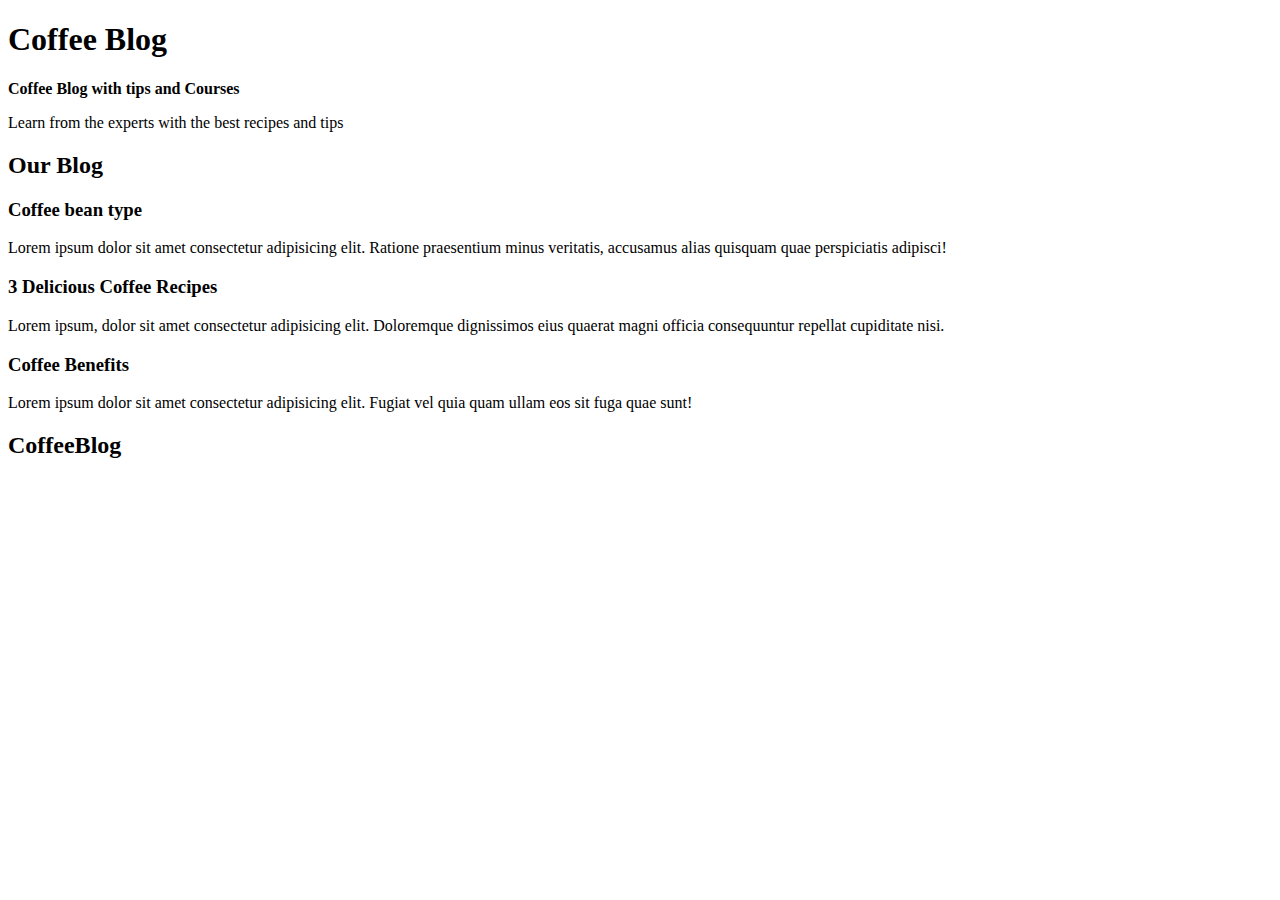
==== CoffeeBlog/index.html @ 303e0c06 "Add files via upload" ====
<!DOCTYPE html>
<html lang="en">
<head>
    <meta charset="UTF-8">
    <meta name="viewport" content="width=device-width, initial-scale=1.0">
    <title>Document</title>
</head>
<body>
    <header>
    <h1>Coffee Blog</h1>
        <p><b>Coffee Blog with tips and Courses</b></p>
        <p>Learn from the experts with the best recipes and tips</p>
</header>

<main>
    <h2>Our Blog</h2>
        <div>
            <h3>Coffee bean type</h3>
                <p>Lorem ipsum dolor sit amet consectetur adipisicing elit. Ratione praesentium minus veritatis, accusamus alias quisquam quae perspiciatis adipisci!</p>
        </div>
        <div>
            <h3>3 Delicious Coffee Recipes</h3>
                <p>Lorem ipsum, dolor sit amet consectetur adipisicing elit. Doloremque dignissimos eius quaerat magni officia consequuntur repellat cupiditate nisi.</p>
        </div>
        <div>
            <h3>Coffee Benefits</h3>
                <p>Lorem ipsum dolor sit amet consectetur adipisicing elit. Fugiat vel quia quam ullam eos sit fuga quae sunt!</p>
        </div>
            <h2>CoffeeBlog</h2>
            
        
    


</main>
</body>
</html>
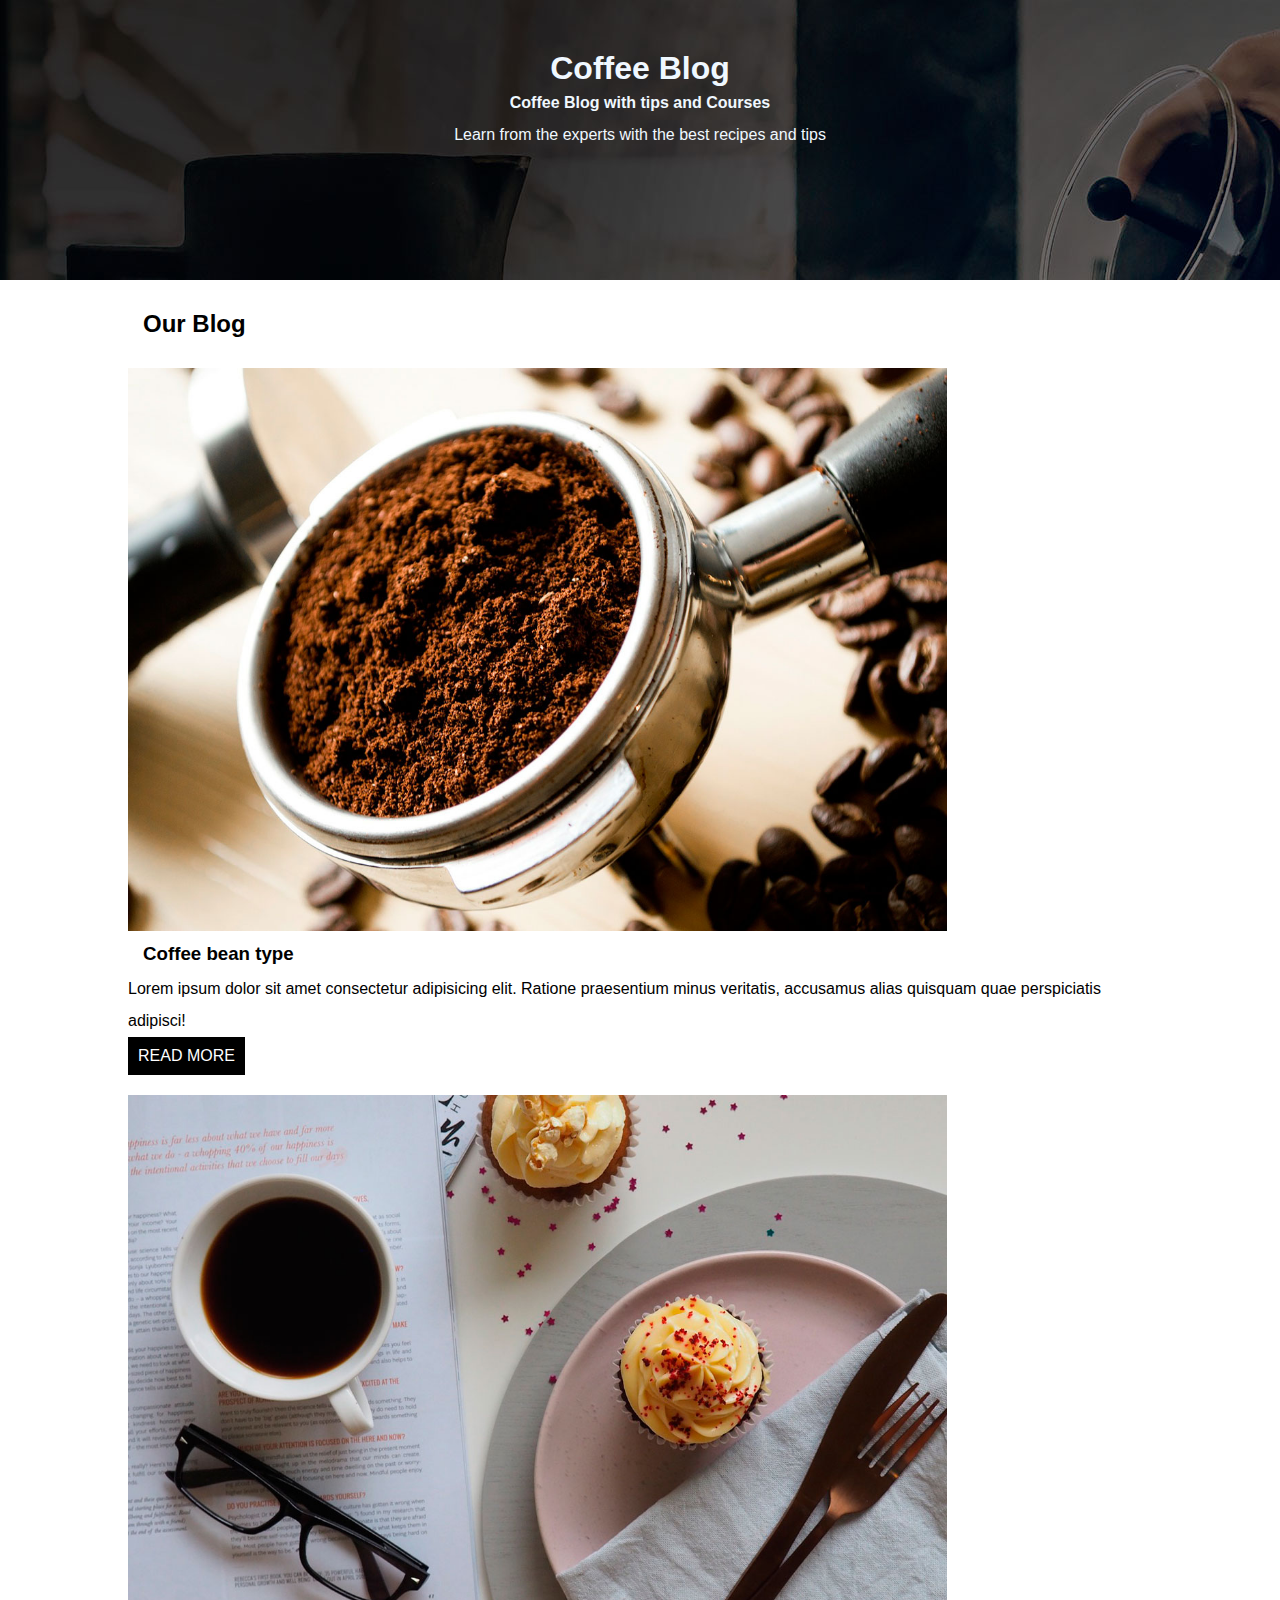
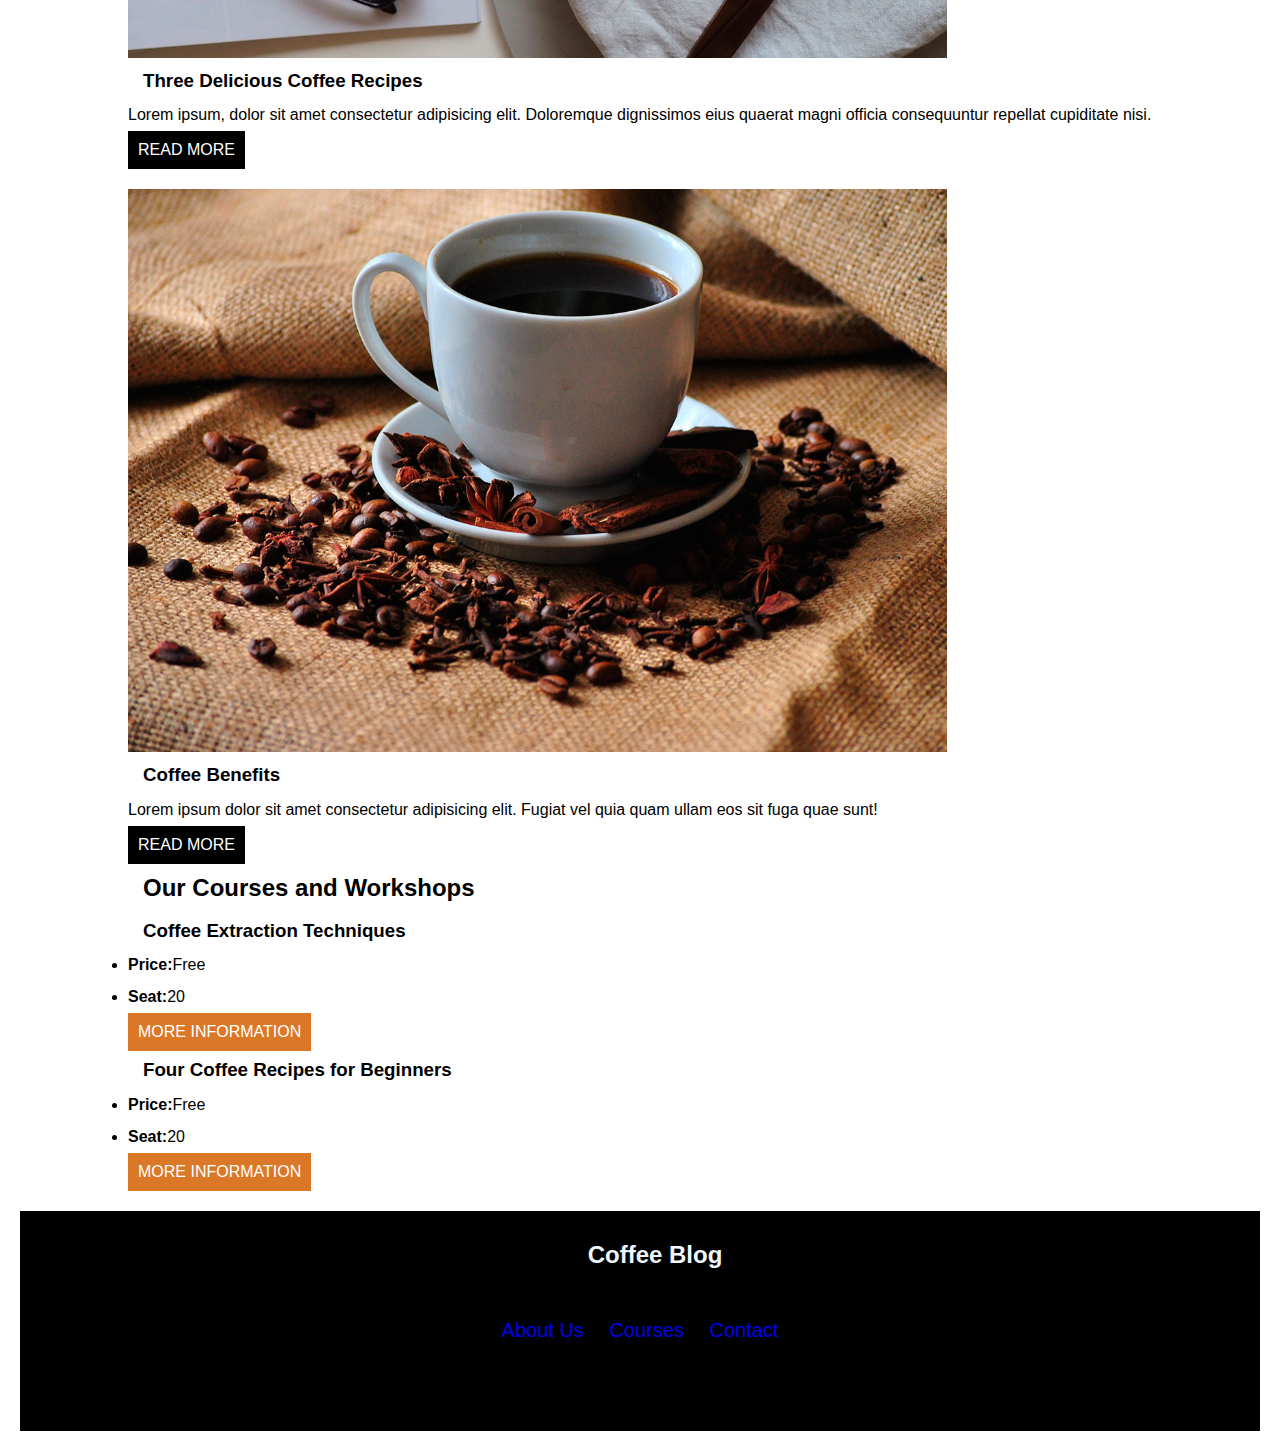
==== commit 70d439b3: "Add files via upload" ====
--- a/CoffeeBlog/index.html
+++ b/CoffeeBlog/index.html
@@ -3,35 +3,64 @@
 <head>
     <meta charset="UTF-8">
     <meta name="viewport" content="width=device-width, initial-scale=1.0">
+    <link rel="stylesheet" href="mystyle.css">
     <title>Document</title>
+    <style>
+    </style>
 </head>
-<body>
-    <header>
-    <h1>Coffee Blog</h1>
+<body>   
+    <header class="site-init">
+        <h1>Coffee Blog</h1>
         <p><b>Coffee Blog with tips and Courses</b></p>
         <p>Learn from the experts with the best recipes and tips</p>
-</header>
+    </header>
 
-<main>
-    <h2>Our Blog</h2>
-        <div>
+<main class="container">
+ <div>
+        <h2>Our Blog</h2>    
+            <img src="./img/blog1.jpg" alt="">
             <h3>Coffee bean type</h3>
                 <p>Lorem ipsum dolor sit amet consectetur adipisicing elit. Ratione praesentium minus veritatis, accusamus alias quisquam quae perspiciatis adipisci!</p>
-        </div>
-        <div>
-            <h3>3 Delicious Coffee Recipes</h3>
+                <a class="read-more-btn" href="#">Read More</a>
+ </div>
+ <div>                   
+            <img src="./img/blog2.jpg" alt="">
+        <h3>Three Delicious Coffee Recipes</h3>
                 <p>Lorem ipsum, dolor sit amet consectetur adipisicing elit. Doloremque dignissimos eius quaerat magni officia consequuntur repellat cupiditate nisi.</p>
-        </div>
-        <div>
-            <h3>Coffee Benefits</h3>
+                <a class="read-more-btn" href="#">Read More</a>
+ </div>         
+ <div>
+            <img src="./img/blog3.jpg" alt="">
+        <h3>Coffee Benefits</h3>
                 <p>Lorem ipsum dolor sit amet consectetur adipisicing elit. Fugiat vel quia quam ullam eos sit fuga quae sunt!</p>
-        </div>
-            <h2>CoffeeBlog</h2>
-            
-        
-    
+                <a class="read-more-btn" href="#">Read More</a>
+ </div>            
+ <div>  
+        <h2>Our Courses and Workshops</h2>
+            <h3>Coffee Extraction Techniques</h3>
+            <ul>                         
+                <li><p><b>Price:</b>Free</p></li>
+                <li><p><b>Seat:</b>20</p></li>          
+            </ul>
+            <a class="more-info-btn" href="#">More Information</a> 
 
-
-</main>
+        <h3>Four Coffee Recipes for Beginners</h3>
+        <ul>                         
+            <li><p><b>Price:</b>Free</p></li>
+            <li><p><b>Seat:</b>20</p></li>          
+        </ul>
+        <a class="more-info-btn" href="#">More Information</a> 
+ </div> 
+</main>                
+    <footer>
+        <div class="site-end">
+        <h2>Coffee Blog</h2>
+            <ul class="footer-btn">
+            <li><a href="#">About Us</a></li>
+            <li><a href="#">Courses</a></li>
+            <li><a href="#">Contact</a></li>
+            </ul>
+        </div>       
+    </footer>       
 </body>
 </html>--- a/CoffeeBlog/mystyle.css
+++ b/CoffeeBlog/mystyle.css
@@ -0,0 +1,87 @@
+/*global*/
+*{
+margin: 0;
+padding: 0;
+}
+body{ 
+    font-family: Arial;
+}
+p{
+    line-height: 2;
+}
+h2,h3{
+    position: relative;
+    left: 15px;
+    line-height: 2
+}
+img{
+    max-width: 80%;
+    margin-top: 20px;
+}
+a{
+    text-decoration: none;
+}
+
+/*utilities*/
+.container{
+    width: 80%;
+    margin-left: auto;
+    margin-right: auto;
+    margin-top: auto;
+}
+.read-more-btn{   
+    background-color: black;
+    color: white;
+    text-decoration: none;
+    padding: 10px;
+    text-transform: uppercase;
+    margin: auto; 
+    display: inline-block;
+}
+.more-info-btn{
+    display: inline-block;
+    background-color: rgb(218, 120, 39);
+    color: white;
+    text-decoration: none;
+    padding: 10px;
+    text-transform: uppercase;
+    margin: auto;   
+}
+.footer-btn{
+    color: white;
+    text-transform: capitalize;
+    margin: 0 20px;
+    font-size: 20px;
+    padding: 30px;
+    list-style-type: none;
+    text-align: center;
+}
+.footer-btn li{
+    display: inline-block;
+    font-size: 20px;
+    padding: 10px;
+    
+  }
+
+/*header*/
+.site-init{
+    background-image: url(./img/banner.jpg);
+    background-color: grey;
+    height: 230px;
+    color: aliceblue;
+    text-align: center;
+    margin-bottom: 20px;
+    padding-top: 50px;
+    
+}
+
+/*footer*/
+.site-end{
+    background-color: black;
+    color: aliceblue;    
+    height: 200px;
+    margin: 20px 20px;
+    padding-top: 20px;
+    text-align: center;
+}
+
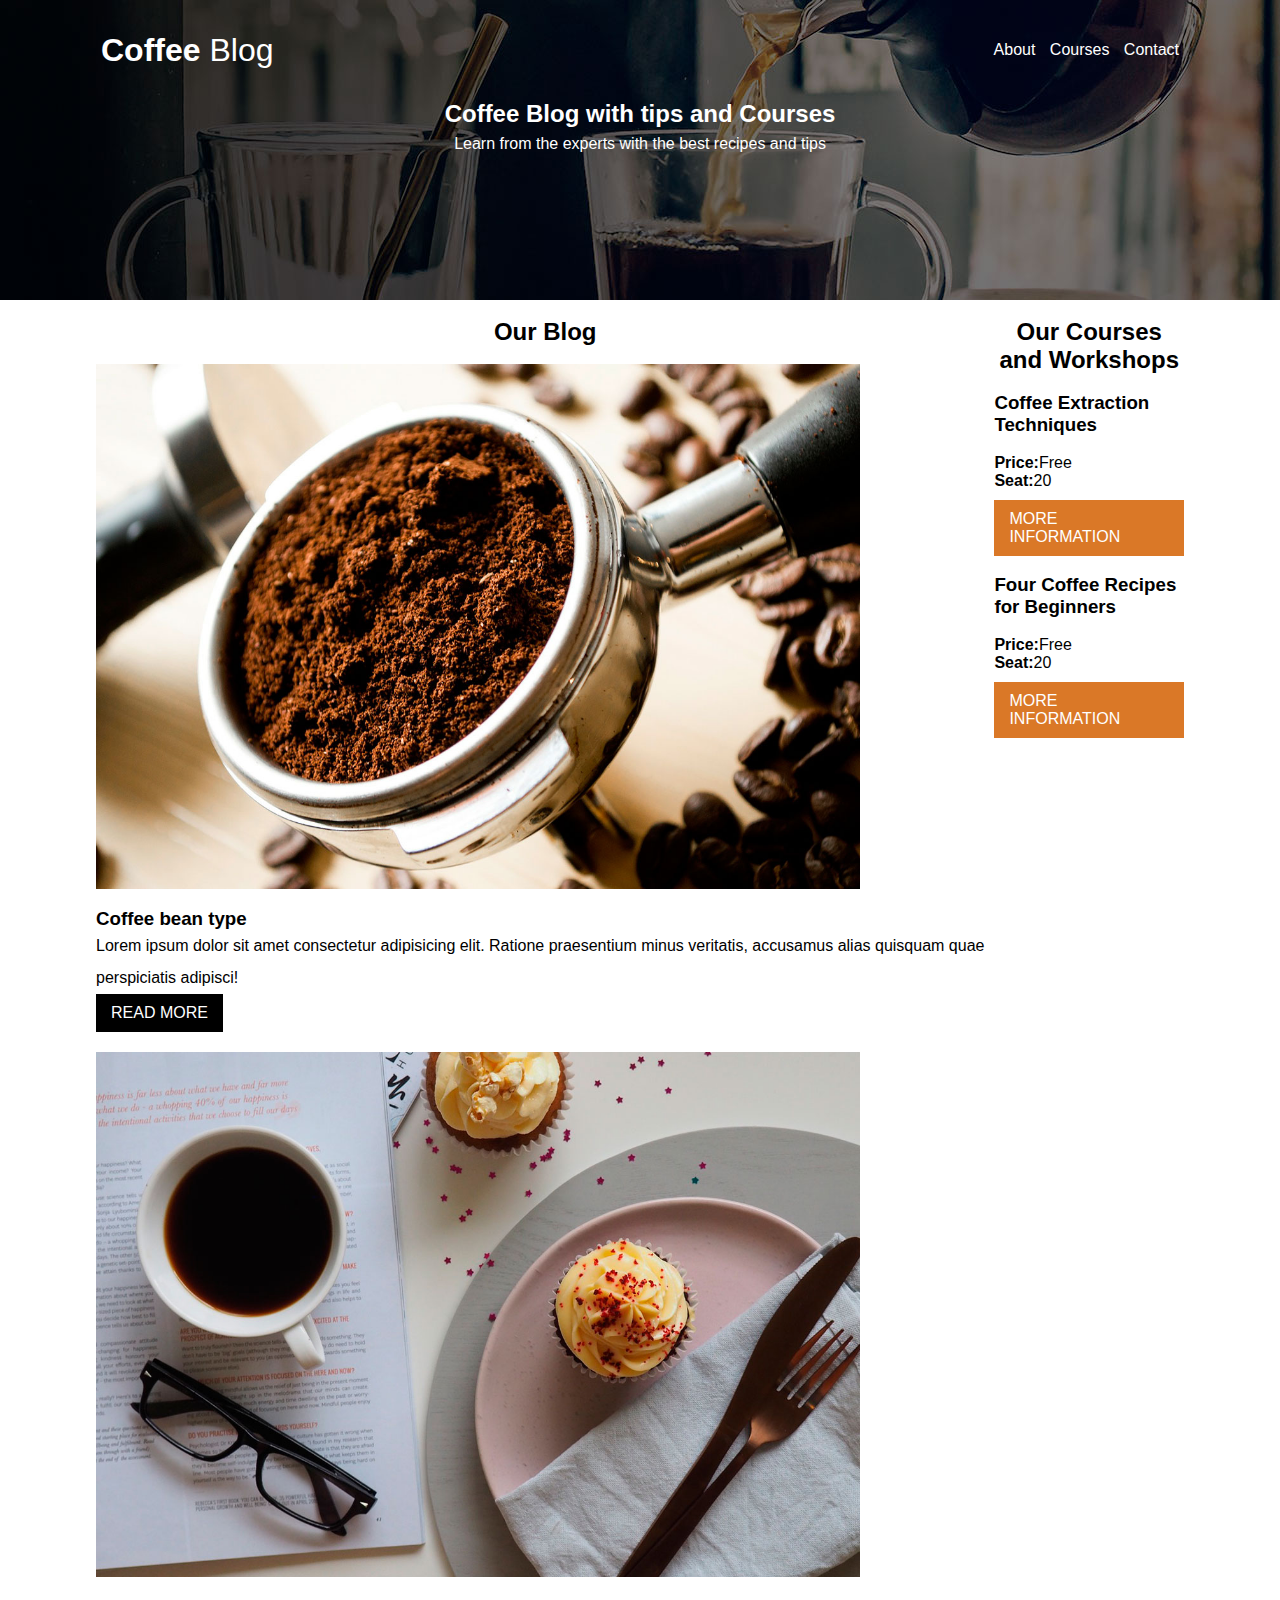
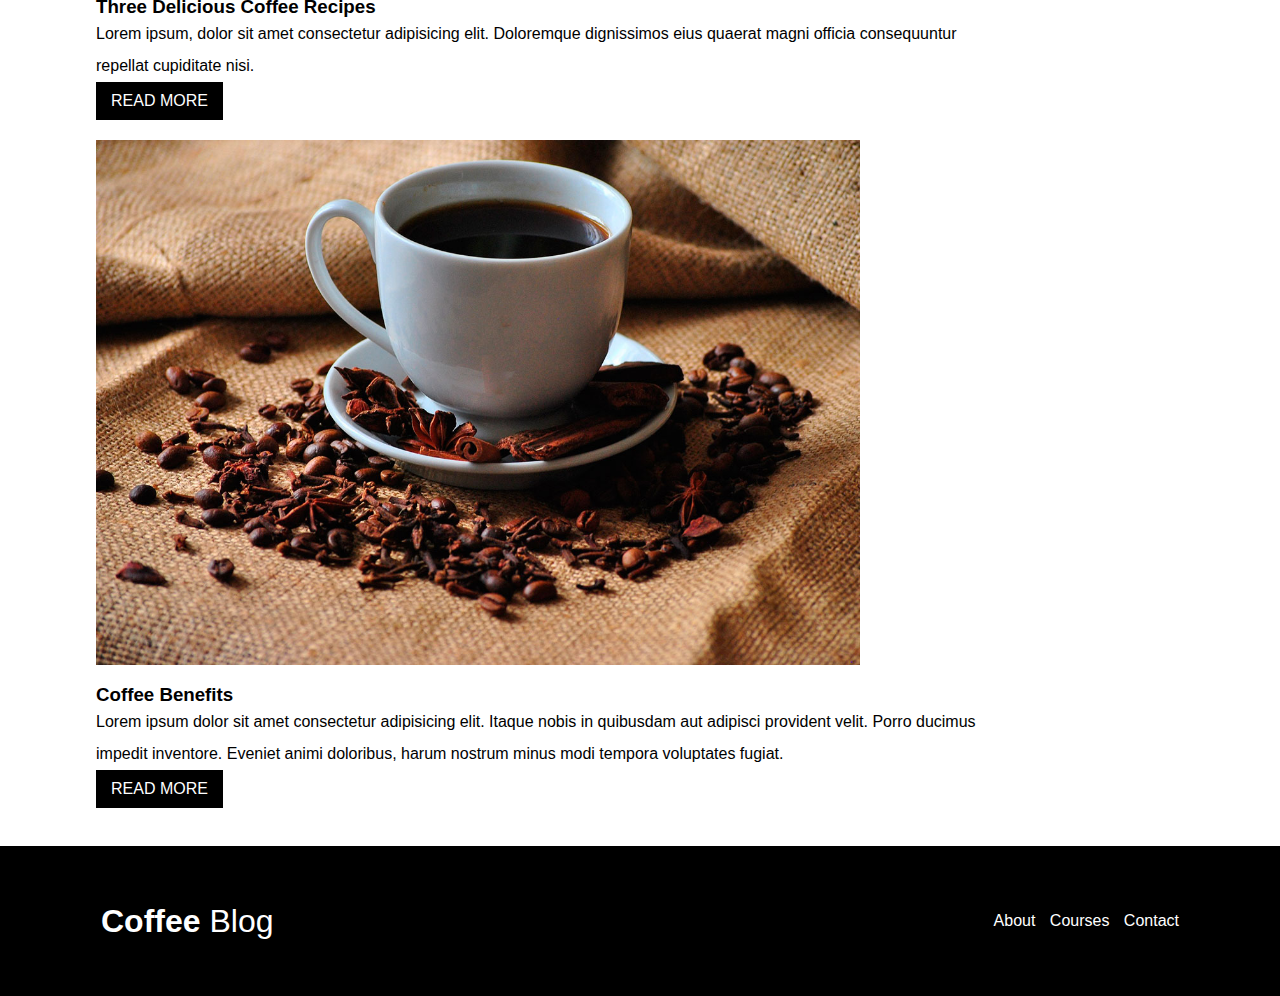
==== commit ccf3591c: "Add files via upload" ====
--- a/CoffeeBlog/index.html
+++ b/CoffeeBlog/index.html
@@ -1,3 +1,4 @@
+<!--example comments: for things that can not be explained-->
 <!DOCTYPE html>
 <html lang="en">
 <head>
@@ -9,58 +10,82 @@
     </style>
 </head>
 <body>   
-    <header class="site-init">
-        <h1>Coffee Blog</h1>
-        <p><b>Coffee Blog with tips and Courses</b></p>
-        <p>Learn from the experts with the best recipes and tips</p>
+    <header>
+    <div class="site-init">
+    <div class="con-hf hf-flex">
+        <h1><a href="index.html">Coffee <span>Blog</span></a></h1>
+            <nav>
+                <a href="about.html">About</a>
+                <a href="courses.html">Courses</a>
+                <a href="contact.html">Contact</a>
+            </nav>
+    </div>
+            <p><h2>Coffee Blog with tips and Courses</h2></p>
+            <p>Learn from the experts with the best recipes and tips</p>
+    </div>
     </header>
-
-<main class="container">
- <div>
-        <h2>Our Blog</h2>    
-            <img src="./img/blog1.jpg" alt="">
-            <h3>Coffee bean type</h3>
+<main class="container flex-container">
+<!--possible <article> tag-->
+<section class="h2">
+    <br>
+        <h2>Our Blog</h2> 
+    <br>
+    <div>        
+            <img src="./img/blog1.jpg" alt="coffee">
+        <h3>Coffee bean type</h3>
                 <p>Lorem ipsum dolor sit amet consectetur adipisicing elit. Ratione praesentium minus veritatis, accusamus alias quisquam quae perspiciatis adipisci!</p>
                 <a class="read-more-btn" href="#">Read More</a>
- </div>
- <div>                   
-            <img src="./img/blog2.jpg" alt="">
+    </div>
+    <div>                   
+            <img src="./img/blog2.jpg" alt="coffee">
         <h3>Three Delicious Coffee Recipes</h3>
                 <p>Lorem ipsum, dolor sit amet consectetur adipisicing elit. Doloremque dignissimos eius quaerat magni officia consequuntur repellat cupiditate nisi.</p>
                 <a class="read-more-btn" href="#">Read More</a>
- </div>         
- <div>
-            <img src="./img/blog3.jpg" alt="">
+    </div>         
+    <div>
+            <img src="./img/blog3.jpg" alt="coffee">
         <h3>Coffee Benefits</h3>
-                <p>Lorem ipsum dolor sit amet consectetur adipisicing elit. Fugiat vel quia quam ullam eos sit fuga quae sunt!</p>
+                <p>Lorem ipsum dolor sit amet consectetur adipisicing elit. Itaque nobis in quibusdam aut adipisci provident velit. Porro ducimus impedit inventore. Eveniet animi doloribus, harum nostrum minus modi tempora voluptates fugiat.</p>
                 <a class="read-more-btn" href="#">Read More</a>
- </div>            
- <div>  
+    </div>
+</section>     
+<section>
+    <br>
         <h2>Our Courses and Workshops</h2>
-            <h3>Coffee Extraction Techniques</h3>
+    <br>      
+    <div>  
+        <h3>Coffee Extraction Techniques</h3>
+    <br>
             <ul>                         
-                <li><p><b>Price:</b>Free</p></li>
-                <li><p><b>Seat:</b>20</p></li>          
-            </ul>
+                <li><b>Price:</b>Free</li>
+                <li><b>Seat:</b>20</li>
+            </ul> 
             <a class="more-info-btn" href="#">More Information</a> 
-
+    </div>
+    <br>
+    <div>
         <h3>Four Coffee Recipes for Beginners</h3>
-        <ul>                         
-            <li><p><b>Price:</b>Free</p></li>
-            <li><p><b>Seat:</b>20</p></li>          
-        </ul>
-        <a class="more-info-btn" href="#">More Information</a> 
- </div> 
-</main>                
+    <br>
+            <ul>                         
+                <li><b>Price:</b>Free</li>
+                <li><b>Seat:</b>20</li>
+            </ul>        
+            <a class="more-info-btn" href="courses.html">More Information</a> 
+    </div>    
+</section>
+</main>
+    <br>                
     <footer>
-        <div class="site-end">
-        <h2>Coffee Blog</h2>
-            <ul class="footer-btn">
-            <li><a href="#">About Us</a></li>
-            <li><a href="#">Courses</a></li>
-            <li><a href="#">Contact</a></li>
-            </ul>
-        </div>       
+    <div class="site-end">
+        <div class="con-foot hf-flex">
+            <h1><a href="index.html">Coffee <span>Blog</span></a></h1>
+                <nav>
+                    <a href="about.html">About</a>
+                    <a href="courses.html">Courses</a>
+                    <a href="contact.html">Contact</a>
+                </nav>
+        </div>
+    </div>       
     </footer>       
 </body>
-</html>+</html>
--- a/CoffeeBlog/mystyle.css
+++ b/CoffeeBlog/mystyle.css
@@ -4,50 +4,115 @@
 padding: 0;
 }
 body{ 
-    font-family: Arial;
+    font-family: 'Gill Sans', 'Gill Sans MT', Calibri, 'Trebuchet MS', sans-serif;
 }
 p{
     line-height: 2;
 }
-h2,h3{
-    position: relative;
-    left: 15px;
-    line-height: 2
-}
 img{
-    max-width: 80%;
-    margin-top: 20px;
+    max-width: 85%;
+    margin-bottom: 15px;
 }
 a{
     text-decoration: none;
 }
+h2{
+    text-align: center;
+}
+ul{
+    list-style-type: none;
+}
+span{
+    font-weight: normal;
+}
 
 /*utilities*/
 .container{
-    width: 80%;
+    width: 85%;
     margin-left: auto;
     margin-right: auto;
     margin-top: auto;
+}   
+.flex-container{
+    display: flex;
+    justify-content: space-between;
+    flex-direction: row;
 }
 .read-more-btn{   
     background-color: black;
     color: white;
     text-decoration: none;
-    padding: 10px;
-    text-transform: uppercase;
-    margin: auto; 
+    padding: 8px;
+    text-transform: uppercase; 
     display: inline-block;
+    margin-bottom: 20px;
+    padding: 10px 15px;
 }
 .more-info-btn{
     display: inline-block;
     background-color: rgb(218, 120, 39);
     color: white;
     text-decoration: none;
-    padding: 10px;
+    padding: 10px 15px;
     text-transform: uppercase;
-    margin: auto;   
+    margin-top: 10px;       
 }
-.footer-btn{
+.con-hf{
+    height: 100px; 
+    width: 85%;
+    margin-left: auto;
+    margin-right: auto;
+    margin-top: auto;
+}
+.hf-flex{
+    display: flex;
+    justify-content: space-between;
+    flex-direction: row;
+    align-items: baseline; 
+    align-items: center;
+}
+/*header*/
+.site-init{
+    background-image: url(./img/banner.jpg);
+    background-color: grey;
+    height: 300px;
+    color: white;
+    background-position: center;
+}
+.site-init a{
+    color: white;
+    padding: 5px;
+}
+.site-init p{
+    text-align: center
+}
+.headerid{
+    display: flex;
+    flex-direction: column;
+    justify-content: center;
+    align-items: center;
+    height: 200px;
+}
+
+/*footer*/
+.site-end{
+    background-color: black;
+    color: white;    
+    height: 150px;
+}
+.site-end a{
+    color:white;
+    padding: 5px;
+}
+.con-foot{
+    height: 150px; 
+    width: 85%;
+    margin-left: auto;
+    margin-right: auto;
+    margin-top: auto;
+}
+/*notes*/
+/*/.footer-btn{
     color: white;
     text-transform: capitalize;
     margin: 0 20px;
@@ -55,33 +120,10 @@
     padding: 30px;
     list-style-type: none;
     text-align: center;
-}
+/*}
 .footer-btn li{
     display: inline-block;
     font-size: 20px;
     padding: 10px;
     
-  }
-
-/*header*/
-.site-init{
-    background-image: url(./img/banner.jpg);
-    background-color: grey;
-    height: 230px;
-    color: aliceblue;
-    text-align: center;
-    margin-bottom: 20px;
-    padding-top: 50px;
-    
-}
-
-/*footer*/
-.site-end{
-    background-color: black;
-    color: aliceblue;    
-    height: 200px;
-    margin: 20px 20px;
-    padding-top: 20px;
-    text-align: center;
-}
-
+}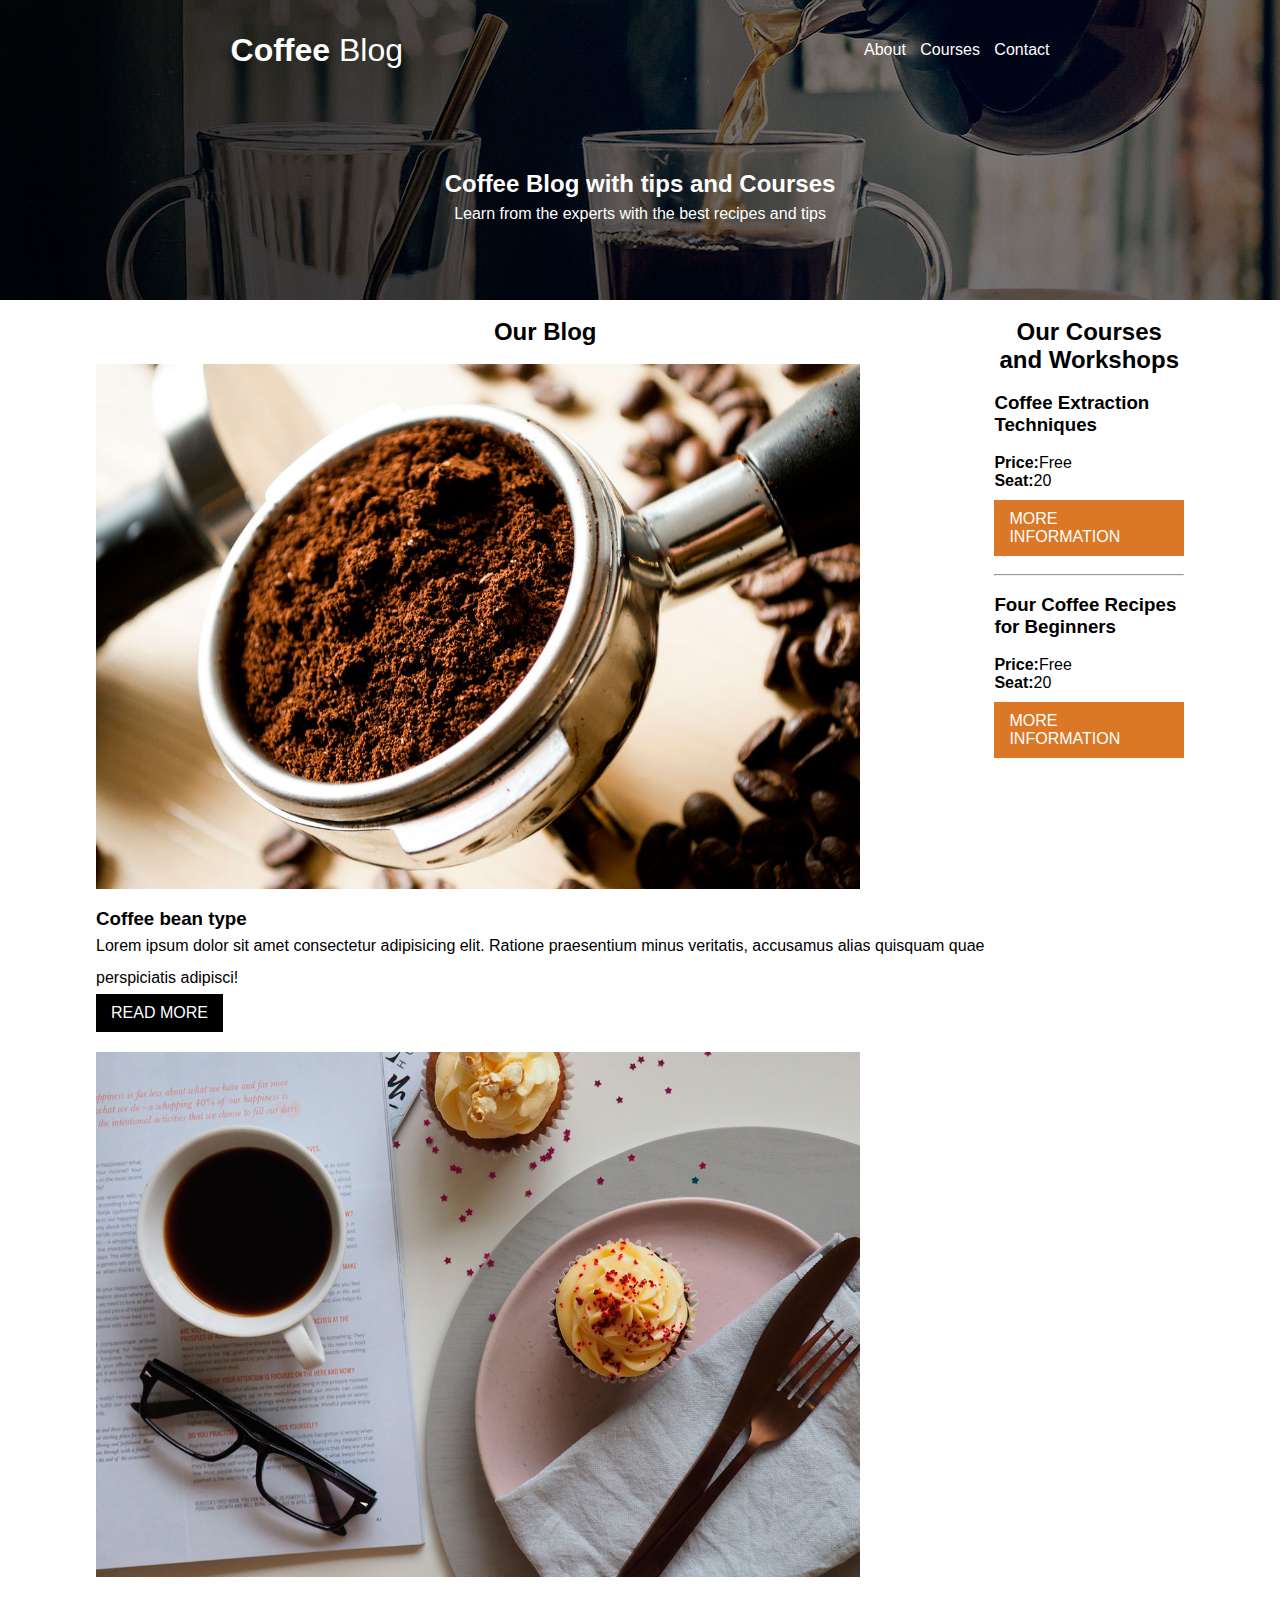
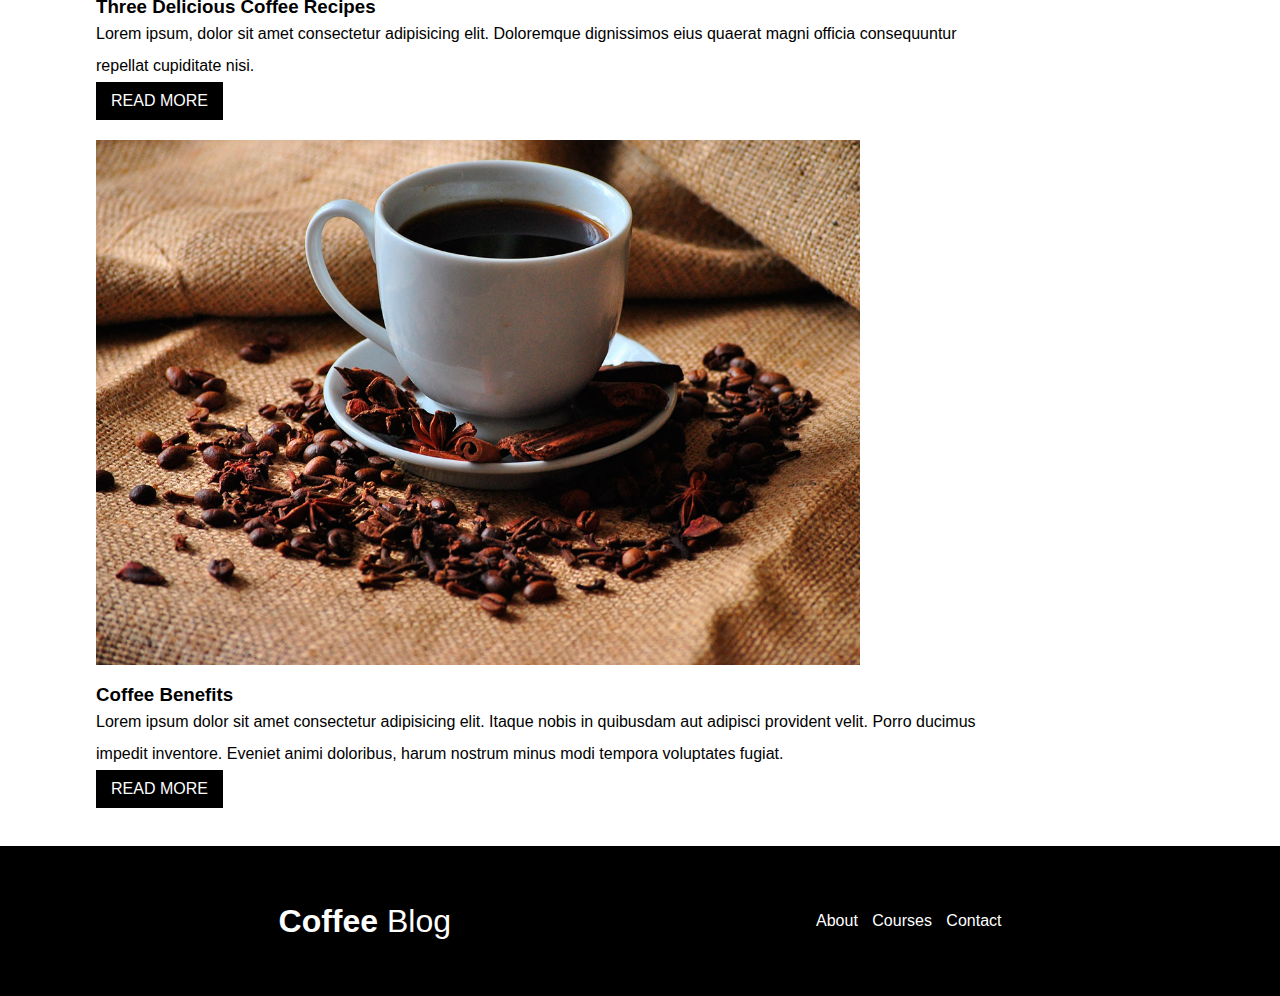
==== commit 3549e3c2: "final report 101" ====
--- a/CoffeeBlog/index.html
+++ b/CoffeeBlog/index.html
@@ -10,8 +10,7 @@
     </style>
 </head>
 <body>   
-    <header>
-    <div class="site-init">
+    <header class="site-init">
     <div class="con-hf hf-flex">
         <h1><a href="index.html">Coffee <span>Blog</span></a></h1>
             <nav>
@@ -20,9 +19,10 @@
                 <a href="contact.html">Contact</a>
             </nav>
     </div>
+    <div class="headerid">
             <p><h2>Coffee Blog with tips and Courses</h2></p>
             <p>Learn from the experts with the best recipes and tips</p>
-    </div>
+        </div>
     </header>
 <main class="container flex-container">
 <!--possible <article> tag-->
@@ -60,8 +60,10 @@
                 <li><b>Price:</b>Free</li>
                 <li><b>Seat:</b>20</li>
             </ul> 
-            <a class="more-info-btn" href="#">More Information</a> 
+            <a class="more-info-btn" href="courses.html">More Information</a> 
     </div>
+    <br>
+    <hr>
     <br>
     <div>
         <h3>Four Coffee Recipes for Beginners</h3>
@@ -75,8 +77,7 @@
 </section>
 </main>
     <br>                
-    <footer>
-    <div class="site-end">
+    <footer class="site-end">
         <div class="con-foot hf-flex">
             <h1><a href="index.html">Coffee <span>Blog</span></a></h1>
                 <nav>
@@ -84,8 +85,7 @@
                     <a href="courses.html">Courses</a>
                     <a href="contact.html">Contact</a>
                 </nav>
-        </div>
-    </div>       
+        </div>       
     </footer>       
 </body>
 </html>
--- a/CoffeeBlog/mystyle.css
+++ b/CoffeeBlog/mystyle.css
@@ -31,7 +31,6 @@
     width: 85%;
     margin-left: auto;
     margin-right: auto;
-    margin-top: auto;
 }   
 .flex-container{
     display: flex;
@@ -59,16 +58,11 @@
 }
 .con-hf{
     height: 100px; 
-    width: 85%;
-    margin-left: auto;
-    margin-right: auto;
-    margin-top: auto;
 }
 .hf-flex{
     display: flex;
-    justify-content: space-between;
-    flex-direction: row;
-    align-items: baseline; 
+    justify-content: space-around;
+    flex-direction: row; 
     align-items: center;
 }
 /*header*/
@@ -85,6 +79,14 @@
 }
 .site-init p{
     text-align: center
+}
+.site-secondary, 
+.site-secondary a{
+    background-color: black;
+    height: 100px;
+    color: white;
+    padding: 5px;
+    background-position: center;
 }
 .headerid{
     display: flex;
@@ -111,6 +113,33 @@
     margin-right: auto;
     margin-top: auto;
 }
+/*contact*/
+form{
+    background-color: white;
+    padding: 10px;
+    margin-top: -80px;
+}
+.form-container{
+    display: flex;
+    flex-direction: column;
+}
+.img-container{
+    display: flex;
+    flex-direction: column;
+}
+.input-container{
+    margin-bottom: 20px;
+}
+.input-container input{
+    border: 1px solid black;
+    padding: 3px;
+    width: 75%;
+}
+.input-container label{
+    display: inline-block;
+    width: 80px;
+}
+
 /*notes*/
 /*/.footer-btn{
     color: white;
